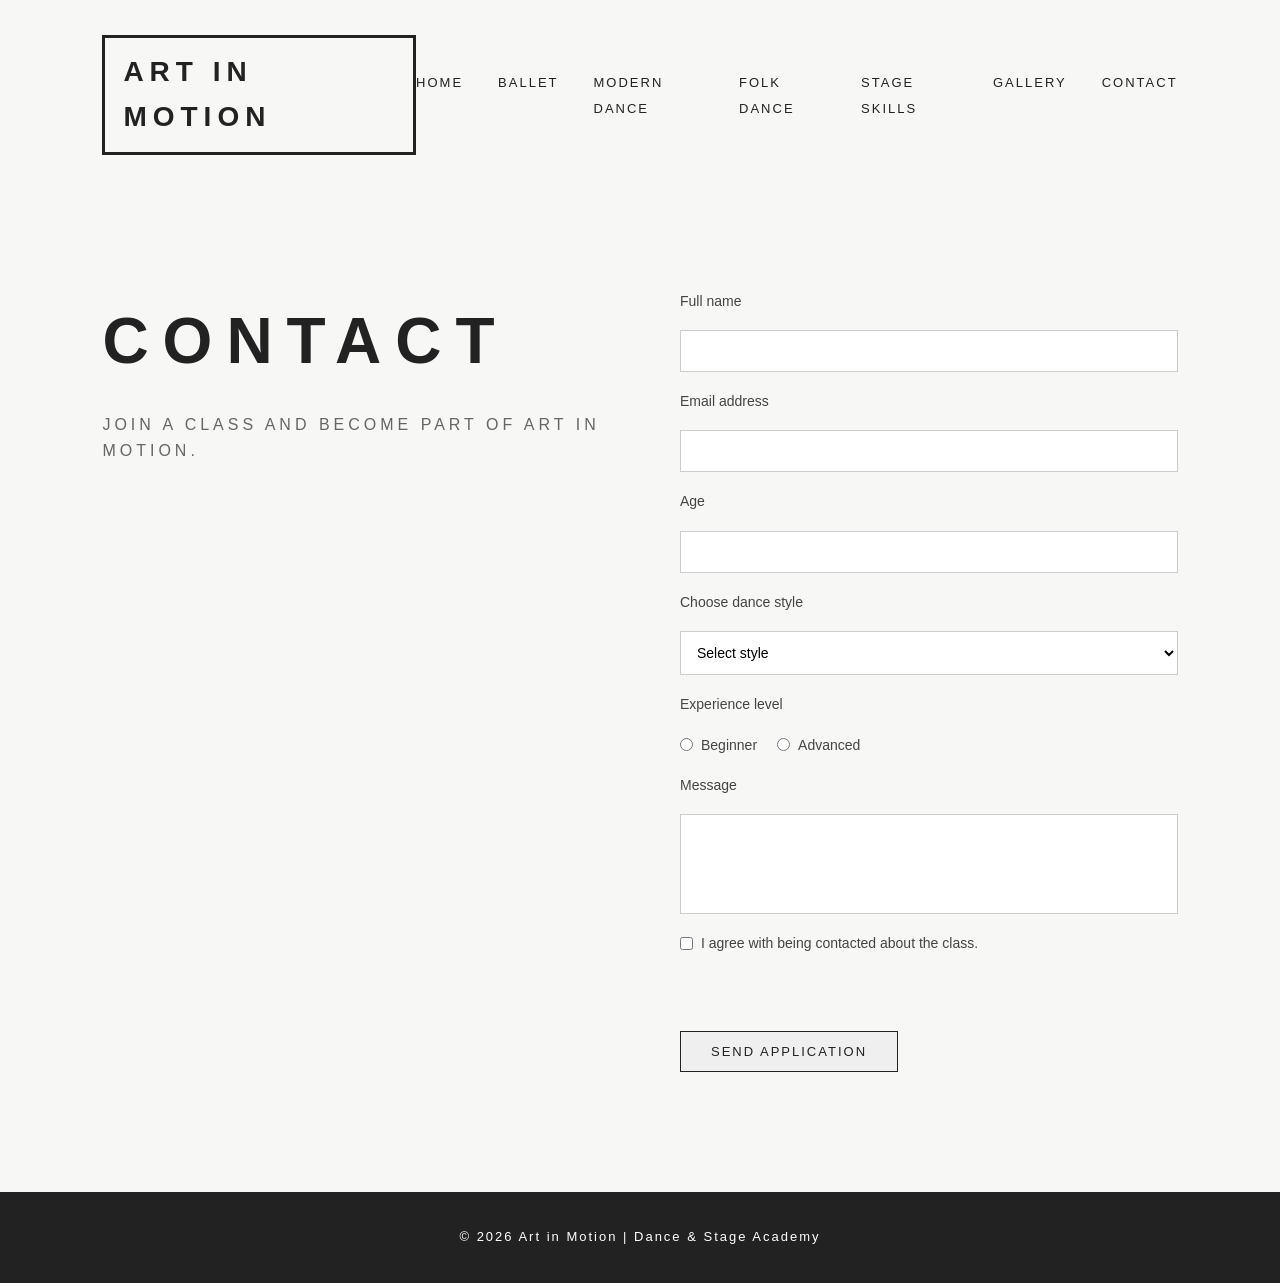
==== contact.html @ 3596f1f6 "add contact page and update styling" ====
<!DOCTYPE html>
<html lang="en">
<head>
    <meta charset="UTF-8">
    <meta name="viewport" content="width=device-width, initial-scale=1.0">
    <title>Contact | Art in Motion</title>
    <link rel="stylesheet" href="style.css">
</head>
<body>

<header>
    <nav class="navbar">
        <a href="index.html" class="logo">Art in Motion</a>

        <ul class="nav-links">
            <li><a href="index.html">Home</a></li>
            <li><a href="ballet.html">Ballet</a></li>
            <li><a href="modern.html">Modern Dance</a></li>
            <li><a href="folk.html">Folk Dance</a></li>
            <li><a href="stage.html">Stage Skills</a></li>
            <li><a href="gallery.html">Gallery</a></li>
            <li><a href="contact.html">Contact</a></li>
        </ul>
    </nav>
</header>

<main>

    <section class="contact-page">
        <div class="contact-text">
            <h1>Contact</h1>
            <p>Join a class and become part of Art in Motion.</p>
        </div>

        <form id="signupForm" class="contact-form">
            <label for="name">Full name</label>
            <input type="text" id="name" name="name">

            <label for="email">Email address</label>
            <input type="email" id="email" name="email">

            <label for="age">Age</label>
            <input type="number" id="age" name="age">

            <label for="style">Choose dance style</label>
            <select id="style" name="style">
                <option value="">Select style</option>
                <option value="ballet">Ballet</option>
                <option value="modern">Modern Dance</option>
                <option value="folk">Folk Dance</option>
                <option value="stage">Stage Skills</option>
            </select>

            <p class="form-label">Experience level</p>
            <div class="radio-group">
                <label><input type="radio" name="experience" value="beginner"> Beginner</label>
                <label><input type="radio" name="experience" value="advanced"> Advanced</label>
            </div>

            <label for="message">Message</label>
            <textarea id="message" name="message"></textarea>

            <label class="checkbox-label">
                <input type="checkbox" id="agreement">
                I agree with being contacted about the class.
            </label>

            <p id="formMessage"></p>

            <button type="submit" class="btn">Send Application</button>
        </form>
    </section>

</main>

<footer>
    <p>&copy; 2026 Art in Motion | Dance & Stage Academy</p>
</footer>

<script src="script.js"></script>
</body>
</html>
---- style.css ----
* {
    margin: 0;
    padding: 0;
    box-sizing: border-box;
}

body {
    background-color: #f7f7f5;
    color: #222;
    font-family: Arial, Helvetica, sans-serif;
    line-height: 1.6;
}

.navbar {
    display: flex;
    justify-content: space-between;
    align-items: center;
    padding: 35px 8%;
}

.logo {
    color: #222;
    font-size: 28px;
    font-weight: bold;
    letter-spacing: 6px;
    text-transform: uppercase;
    text-decoration: none;
    border: 3px solid #222;
    padding: 12px 18px;
}

.logo:hover {
    color: #555;
    opacity: 0.7;
}

.nav-links {
    display: flex;
    gap: 35px;
    list-style: none;
}

.nav-links a {
    text-decoration: none;
    color: #222;
    text-transform: uppercase;
    font-size: 13px;
    letter-spacing: 2px;
    position: relative;
}

.nav-links a::after {
    content: "";
    position: absolute;
    left: 0;
    bottom: -3px;
    width: 0;
    height: 1px;
    background: #222;
    transition: 0.3s;
}

.nav-links a:hover::after {
    width: 100%;
}

.hero {
    min-height: 100vh;
    display: grid;
    grid-template-columns: 1fr 1fr;
    align-items: center;
    padding: 0 8%;
}

.hero-left h1 {
    font-size: 80px;
    letter-spacing: 18px;
    text-transform: uppercase;
    line-height: 1.2;
    margin-bottom: 20px;
}

.hero-left p {
    margin-top: 20px;
    font-size: 14px;
    letter-spacing: 4px;
    text-transform: uppercase;
    color: #555;
}

.hero-left {
    margin-top: 40px;
    display: flex;
    flex-direction: column;
    justify-content: center;
}

.hero-right img {
    width: 100%;
    height: 85vh;
    object-fit: cover;
    filter: grayscale(100%);
    margin-left: auto;
}

.btn {
    display: inline-block;
    margin-top: 40px;
    padding: 12px 30px;
    border: 1px solid #222;
    text-decoration: none;
    color: #222;
    text-transform: uppercase;
    letter-spacing: 2px;
    font-size: 13px;

    align-self: flex-start;
}

.btn:hover {
    background-color: #222;
    color: #fff;
}

.intro {
    padding: 90px 8%;
    text-align: center;
}

.intro h2 {
    text-transform: uppercase;
    letter-spacing: 8px;
    font-size: 36px;
    margin-bottom: 25px;
}

.intro p {
    max-width: 750px;
    margin: 0 auto;
    color: #444;
}

.styles {
    padding: 60px 8% 90px;
}

.styles h2 {
    font-size: 42px;
    letter-spacing: 12px;
    text-transform: uppercase;
    margin-bottom: 55px;
}

.styles-grid {
    display: grid;
    grid-template-columns: repeat(2, 1fr);
    gap: 55px;
}

.style-card {
    display: block;
    background-color: #ffffff;
    text-decoration: none;
    color: #222;
    box-shadow: 0 5px 15px rgba(0,0,0,0.05);
    transition: 0.3s;
}

.style-card img {
    width: 100%;
    height: 360px;
    object-fit: cover;
    filter: grayscale(100%);
    transition: 0.3s;
}

.style-card-text {
    padding: 35px;
}

.style-card h3 {
    font-size: 30px;
    letter-spacing: 7px;
    text-transform: uppercase;
    margin-bottom: 18px;
}

.style-card p {
    color: #555;
    margin-bottom: 25px;
}

.style-card span {
    text-transform: uppercase;
    letter-spacing: 3px;
    font-size: 13px;
}

.style-card:hover {
    transform: translateY(-8px);
}

.style-card:hover img {
    filter: grayscale(0%);
}

footer {
    padding: 35px 8%;
    text-align: center;
    background-color: #222;
    color: #fff;
    font-size: 13px;
    letter-spacing: 2px;
}

/* SUBPAGE ballet - modern - folk - stage.html*/

.dance-page {
    min-height: 85vh;
    display: grid;
    grid-template-columns: 1fr 1fr;
    gap: 70px;
    align-items: start;
    padding: 100px 8% 100px;
}

.dance-text {
    max-width: 500px;
    margin-top: 20px;
}

.dance-text h1 {
    font-size: 64px;
    letter-spacing: 14px;
    text-transform: uppercase;
    margin-bottom: 20px;
}

.subtitle {
    text-transform: uppercase;
    letter-spacing: 4px;
    color: #666;
    margin-bottom: 50px;
}

.dance-text h2 {
    font-size: 30px;
    letter-spacing: 6px;
    text-transform: uppercase;
    margin-bottom: 20px;
    margin-top: 20px;
}

.dance-text p {
    color: #555;
    line-height: 1.8;
    margin-bottom: 15px;
}

.dance-image img {
    width: 100%;
    height: 650px;
    object-fit: cover;
    filter: brightness(90%) contrast(110%);
}

/* GALLERY PAGE */

.gallery-page {
    padding: 90px 8% 110px;
}

.gallery-page h1 {
    font-size: 64px;
    letter-spacing: 14px;
    text-transform: uppercase;
    margin-bottom: 20px;
}

.gallery-page p {
    text-transform: uppercase;
    letter-spacing: 4px;
    color: #666;
    margin-bottom: 60px;
}

.gallery-grid {
    display: grid;
    grid-template-columns: repeat(3, 1fr);
    gap: 35px;
}

.gallery-grid a {
    display: block;
    overflow: hidden;
}

.gallery-grid img {
    width: 100%;
    height: 330px;
    object-fit: cover;
    transition: 0.4s;
}

.gallery-grid img:hover {
    transform: scale(1.05);
}

/* CONTACT PAGE */

.contact-page {
    padding: 100px 8% 120px;
    display: grid;
    grid-template-columns: 1fr 1fr;
    gap: 80px;
}

.contact-text h1 {
    font-size: 64px;
    letter-spacing: 14px;
    text-transform: uppercase;
    margin-bottom: 20px;
}

.contact-text p {
    text-transform: uppercase;
    letter-spacing: 4px;
    color: #666;
}

.contact-form {
    display: flex;
    flex-direction: column;
    gap: 18px;
}

.contact-form label,
.form-label {
    font-size: 14px;
    color: #444;
}

.contact-form input,
.contact-form select,
.contact-form textarea {
    padding: 12px;
    border: 1px solid #ccc;
    font-size: 14px;
    width: 100%;
    background-color: #fff;
}

.contact-form textarea {
    height: 100px;
    resize: none;
}

.contact-form input:focus,
.contact-form select:focus,
.contact-form textarea:focus {
    outline: none;
    border: 1px solid #222;
}

.radio-group {
    display: flex;
    gap: 20px;
}

.radio-group label,
.checkbox-label {
    display: flex;
    align-items: center;
    gap: 8px;
}

.radio-group input,
.checkbox-label input {
    width: auto;
}

#formMessage {
    font-size: 14px;
    color: red;
}
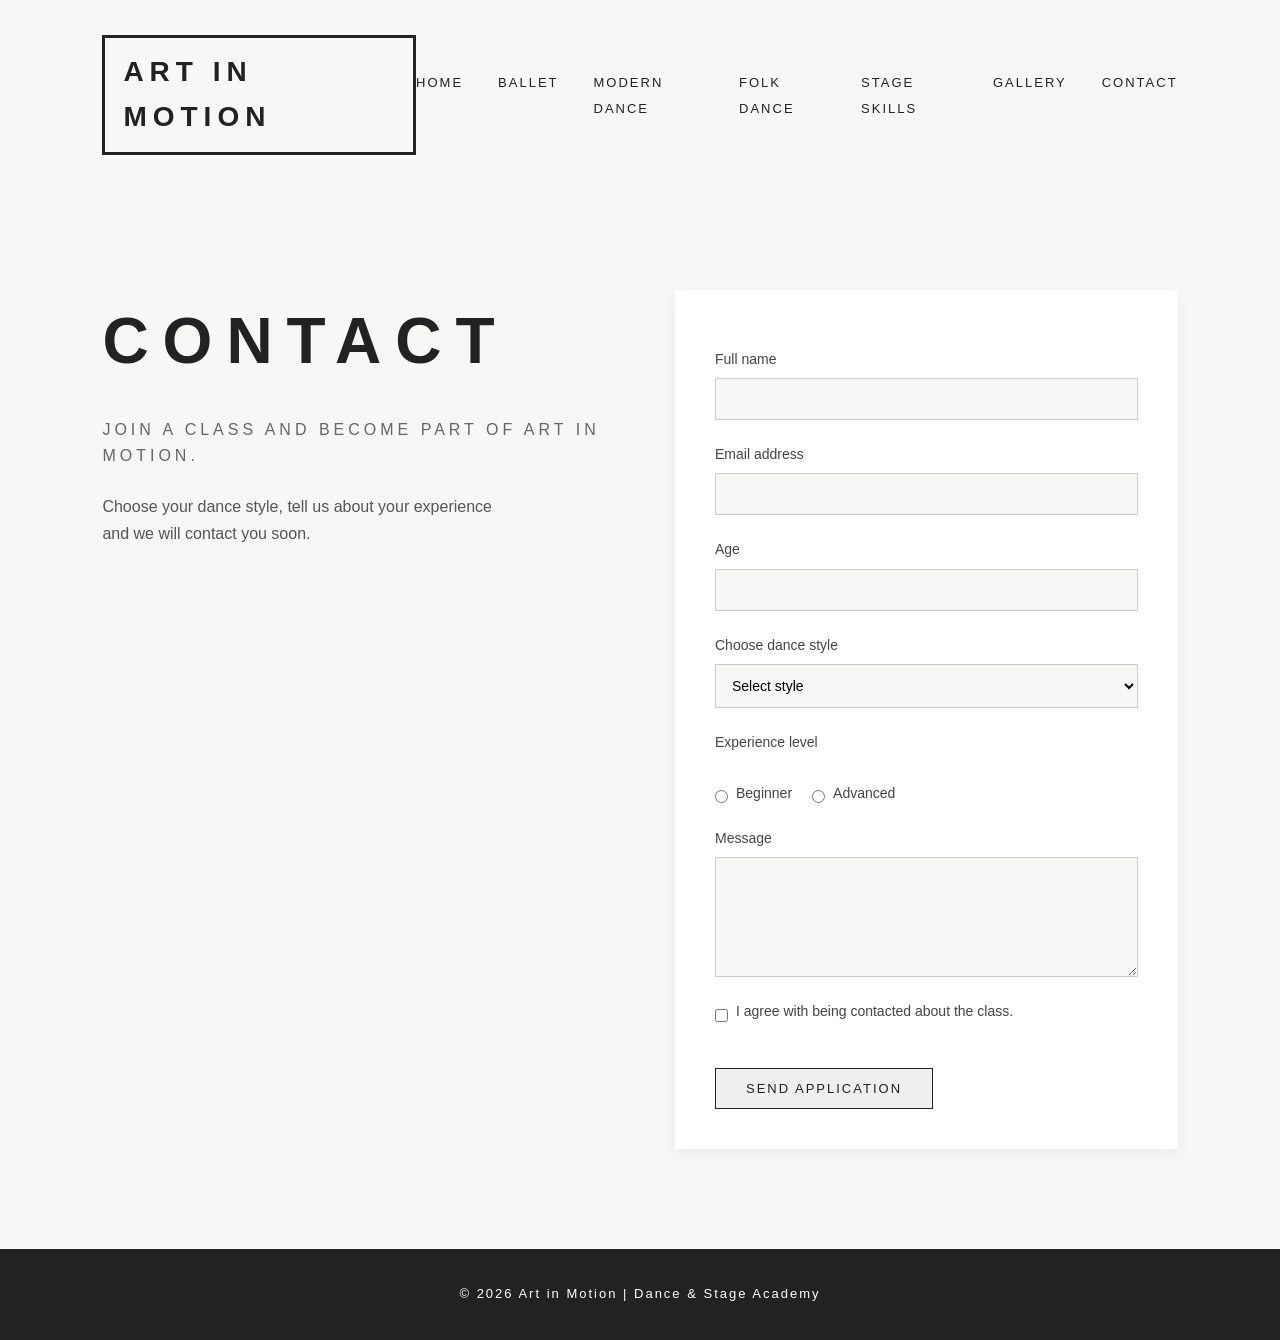
==== commit 3208c9c4: "add script.js and update styling and contact page" ====
--- a/contact.html
+++ b/contact.html
@@ -27,20 +27,32 @@
 <main>
 
     <section class="contact-page">
+
         <div class="contact-text">
             <h1>Contact</h1>
-            <p>Join a class and become part of Art in Motion.</p>
+
+            <p class="intro-text">
+                Join a class and become part of Art in Motion.
+            </p>
+
+            <p class="info-text">
+                Choose your dance style, tell us about your experience and we will contact you soon.
+            </p>
         </div>
 
         <form id="signupForm" class="contact-form">
+
             <label for="name">Full name</label>
             <input type="text" id="name" name="name">
+            <small class="error"></small>
 
             <label for="email">Email address</label>
             <input type="email" id="email" name="email">
+            <small class="error"></small>
 
             <label for="age">Age</label>
             <input type="number" id="age" name="age">
+            <small class="error"></small>
 
             <label for="style">Choose dance style</label>
             <select id="style" name="style">
@@ -50,25 +62,29 @@
                 <option value="folk">Folk Dance</option>
                 <option value="stage">Stage Skills</option>
             </select>
+            <small class="error"></small>
 
             <p class="form-label">Experience level</p>
             <div class="radio-group">
                 <label><input type="radio" name="experience" value="beginner"> Beginner</label>
                 <label><input type="radio" name="experience" value="advanced"> Advanced</label>
             </div>
+            <small class="error"></small>
 
             <label for="message">Message</label>
             <textarea id="message" name="message"></textarea>
+            <small class="error"></small>
 
             <label class="checkbox-label">
                 <input type="checkbox" id="agreement">
                 I agree with being contacted about the class.
             </label>
-
-            <p id="formMessage"></p>
+            <small class="error"></small>
 
             <button type="submit" class="btn">Send Application</button>
+
         </form>
+
     </section>
 
 </main>
@@ -78,5 +94,6 @@
 </footer>
 
 <script src="script.js"></script>
+
 </body>
 </html>
--- a/style.css
+++ b/style.css
@@ -309,62 +309,68 @@
 /* CONTACT PAGE */
 
 .contact-page {
-    padding: 100px 8% 120px;
     display: grid;
     grid-template-columns: 1fr 1fr;
-    gap: 80px;
+    gap: 70px;
+    padding: 100px 8%;
+    align-items: start;
 }
 
 .contact-text h1 {
     font-size: 64px;
     letter-spacing: 14px;
     text-transform: uppercase;
-    margin-bottom: 20px;
-}
-
-.contact-text p {
+    margin-bottom: 25px;
+}
+
+.contact-text .intro-text {
     text-transform: uppercase;
     letter-spacing: 4px;
     color: #666;
+    margin-bottom: 25px;
+}
+
+.contact-text .info-text {
+    color: #555;
+    line-height: 1.7;
+    max-width: 420px;
 }
 
 .contact-form {
+    background-color: #ffffff;
+    padding: 40px;
+    box-shadow: 0 5px 15px rgba(0,0,0,0.05);
     display: flex;
     flex-direction: column;
-    gap: 18px;
 }
 
 .contact-form label,
 .form-label {
+    margin-top: 18px;
     font-size: 14px;
     color: #444;
 }
 
 .contact-form input,
-.contact-form select,
+.contact-form textarea,
+.contact-form select {
+    width: 100%;
+    padding: 12px;
+    margin-top: 8px;
+    border: 1px solid #ccc;
+    background-color: #f7f7f5;
+    font-size: 14px;
+}
+
 .contact-form textarea {
-    padding: 12px;
-    border: 1px solid #ccc;
-    font-size: 14px;
-    width: 100%;
-    background-color: #fff;
-}
-
-.contact-form textarea {
-    height: 100px;
-    resize: none;
-}
-
-.contact-form input:focus,
-.contact-form select:focus,
-.contact-form textarea:focus {
-    outline: none;
-    border: 1px solid #222;
+    min-height: 120px;
+    resize: vertical;
 }
 
 .radio-group {
     display: flex;
     gap: 20px;
+    margin-top: 10px;
 }
 
 .radio-group label,
@@ -379,7 +385,22 @@
     width: auto;
 }
 
-#formMessage {
-    font-size: 14px;
+.error {
     color: red;
+    font-size: 13px;
+    margin-top: 5px;
+    display: block;
+}
+
+input.error-input,
+textarea.error-input,
+select.error-input {
+    border: 1px solid red;
+}
+
+.contact-form input:focus,
+.contact-form textarea:focus,
+.contact-form select:focus {
+    outline: none;
+    border: 1px solid #222;
 }
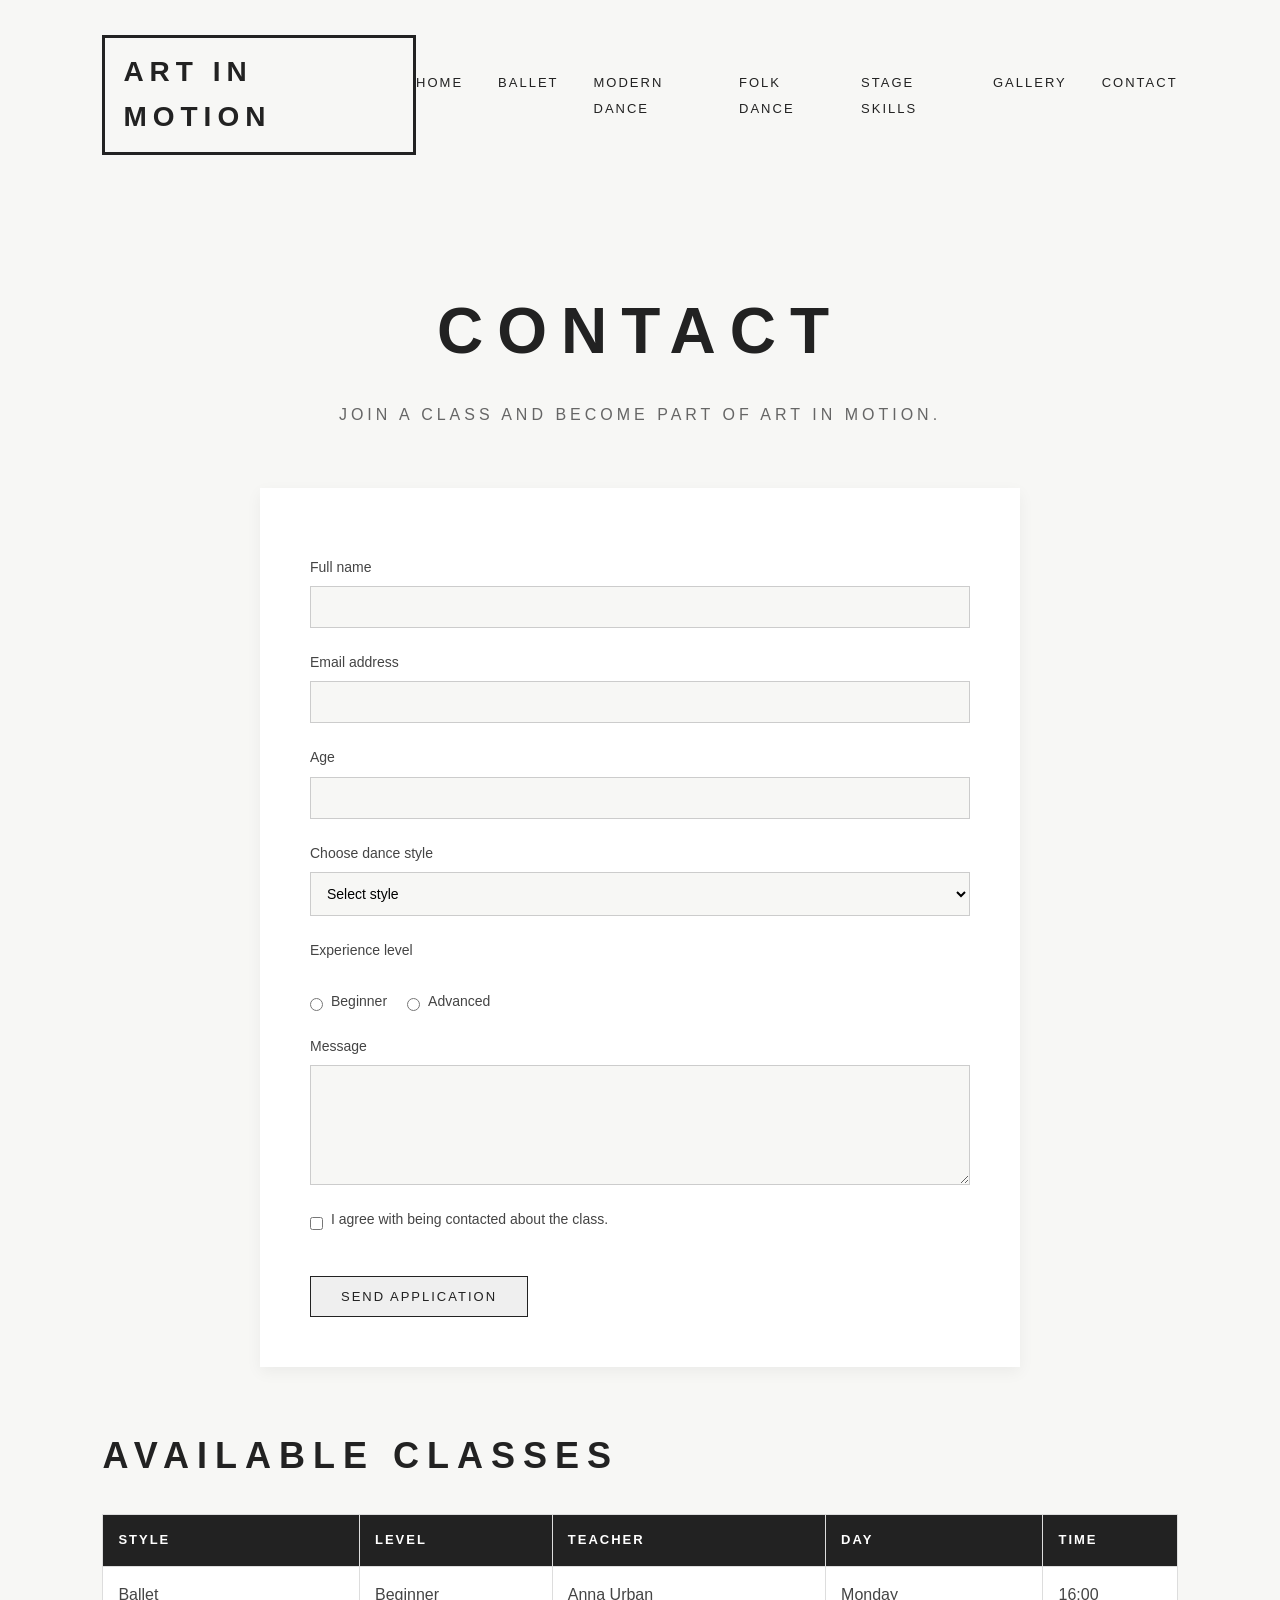
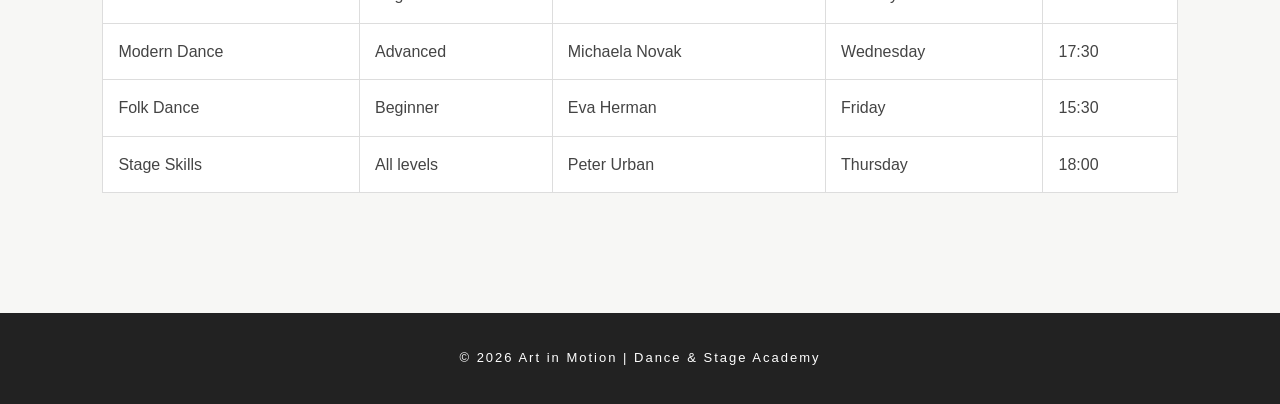
==== commit d055e799: "update contact page, add JSON and display data with JavaScript" ====
--- a/contact.html
+++ b/contact.html
@@ -28,17 +28,10 @@
 
     <section class="contact-page">
 
-        <div class="contact-text">
-            <h1>Contact</h1>
-
-            <p class="intro-text">
-                Join a class and become part of Art in Motion.
-            </p>
-
-            <p class="info-text">
-                Choose your dance style, tell us about your experience and we will contact you soon.
-            </p>
-        </div>
+        <div class="contact-heading">
+        <h1>Contact</h1>
+        <p>Join a class and become part of Art in Motion.</p>
+    </div>
 
         <form id="signupForm" class="contact-form">
 
@@ -85,6 +78,23 @@
 
         </form>
 
+        <div class="classes-section">
+            <h2>Available Classes</h2>
+
+            <table id="classesTable">
+                <thead>
+                <tr>
+                    <th>Style</th>
+                    <th>Level</th>
+                    <th>Teacher</th>
+                    <th>Day</th>
+                    <th>Time</th>
+                </tr>
+                </thead>
+                <tbody></tbody>
+            </table>
+        </div>
+
     </section>
 
 </main>
--- a/style.css
+++ b/style.css
@@ -309,36 +309,34 @@
 /* CONTACT PAGE */
 
 .contact-page {
-    display: grid;
-    grid-template-columns: 1fr 1fr;
-    gap: 70px;
-    padding: 100px 8%;
-    align-items: start;
-}
-
-.contact-text h1 {
+    padding: 90px 8% 120px;
+}
+
+.contact-heading {
+    text-align: center;
+    margin-bottom: 60px;
+}
+
+.contact-heading h1 {
     font-size: 64px;
     letter-spacing: 14px;
     text-transform: uppercase;
-    margin-bottom: 25px;
-}
-
-.contact-text .intro-text {
+    margin-bottom: 20px;
+}
+
+.contact-heading p {
     text-transform: uppercase;
     letter-spacing: 4px;
     color: #666;
-    margin-bottom: 25px;
-}
-
-.contact-text .info-text {
-    color: #555;
-    line-height: 1.7;
-    max-width: 420px;
+    max-width: 800px;
+    margin: 0 auto;
 }
 
 .contact-form {
+    max-width: 760px;
+    margin: 0 auto;
     background-color: #ffffff;
-    padding: 40px;
+    padding: 50px;
     box-shadow: 0 5px 15px rgba(0,0,0,0.05);
     display: flex;
     flex-direction: column;
@@ -403,4 +401,41 @@
 .contact-form select:focus {
     outline: none;
     border: 1px solid #222;
+}
+
+.classes-section {
+    grid-column: 1 / -1;
+    margin-top: 60px;
+}
+
+.classes-section h2 {
+    font-size: 36px;
+    letter-spacing: 8px;
+    text-transform: uppercase;
+    margin-bottom: 30px;
+}
+
+#classesTable {
+    width: 100%;
+    border-collapse: collapse;
+    background-color: #ffffff;
+}
+
+#classesTable th,
+#classesTable td {
+    border: 1px solid #ddd;
+    padding: 15px;
+    text-align: left;
+}
+
+#classesTable th {
+    text-transform: uppercase;
+    letter-spacing: 2px;
+    font-size: 13px;
+    background-color: #222;
+    color: #ffffff;
+}
+
+#classesTable td {
+    color: #444;
 }
